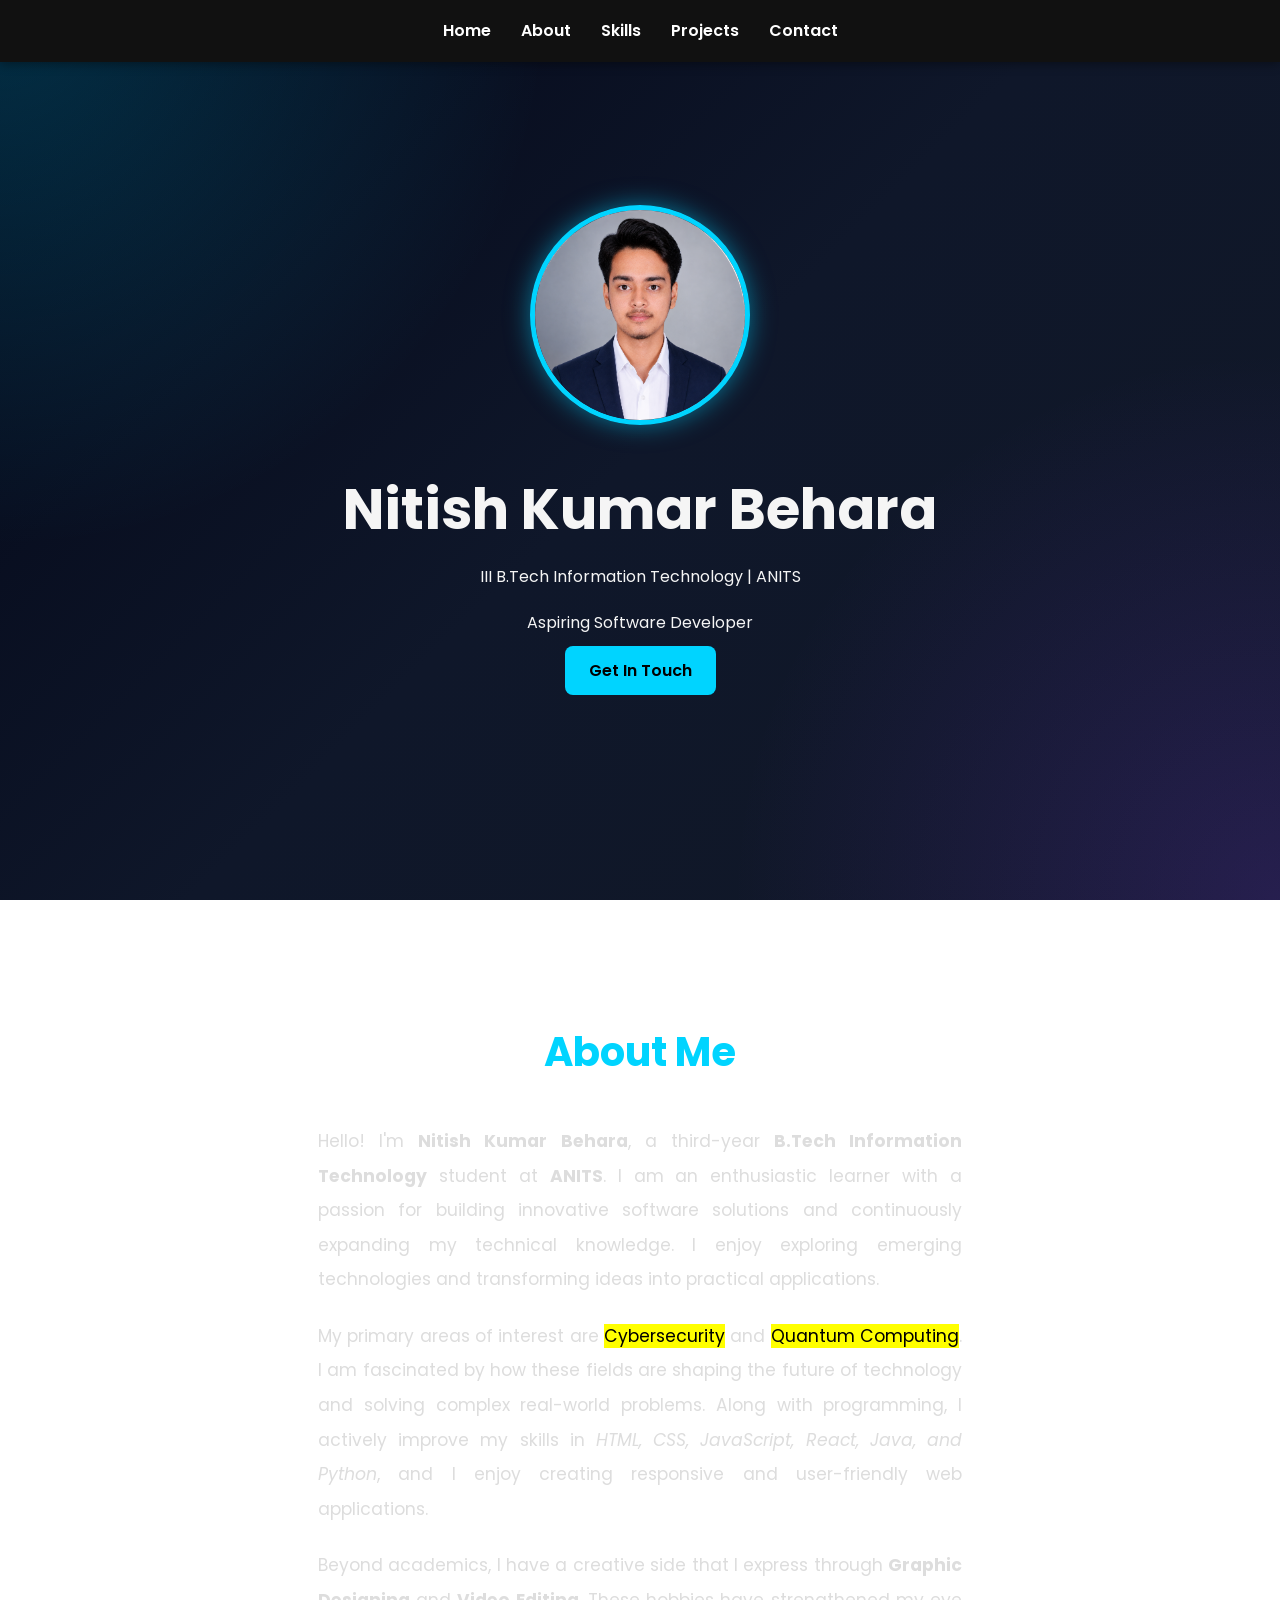
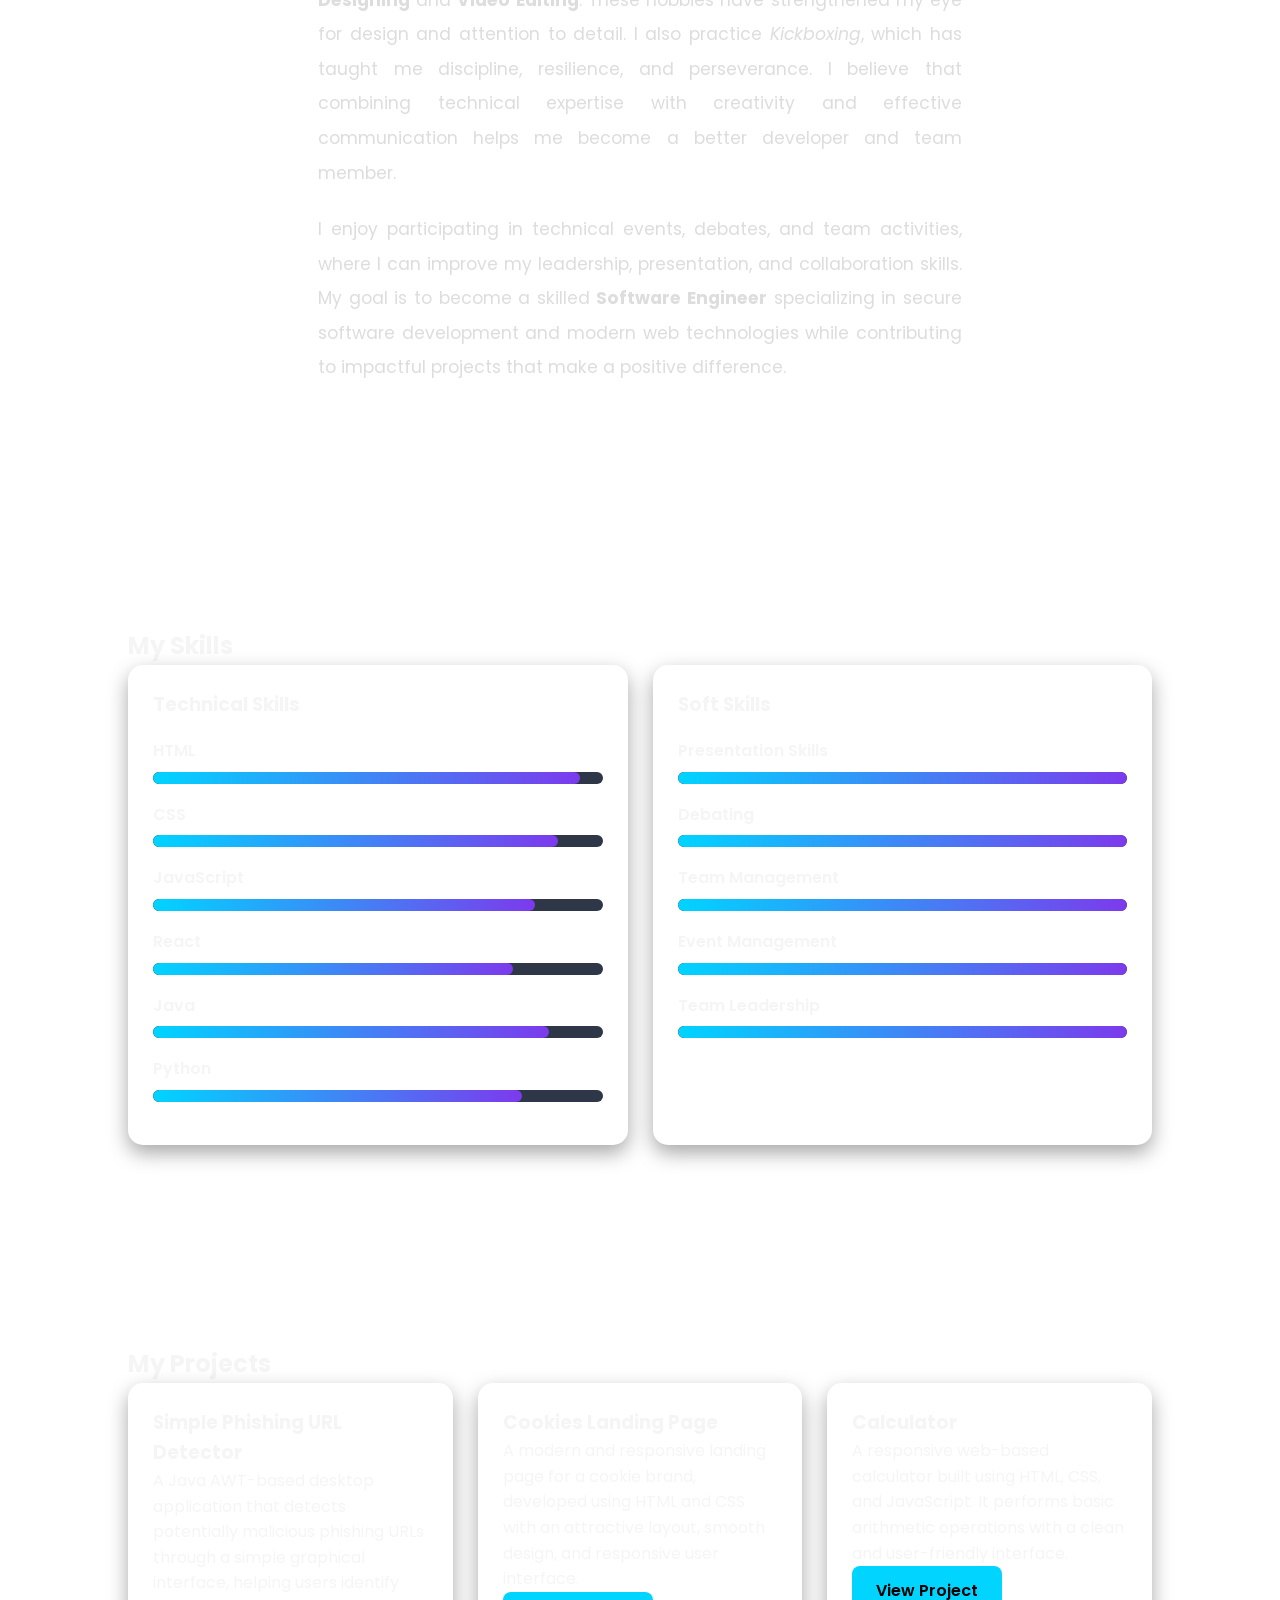
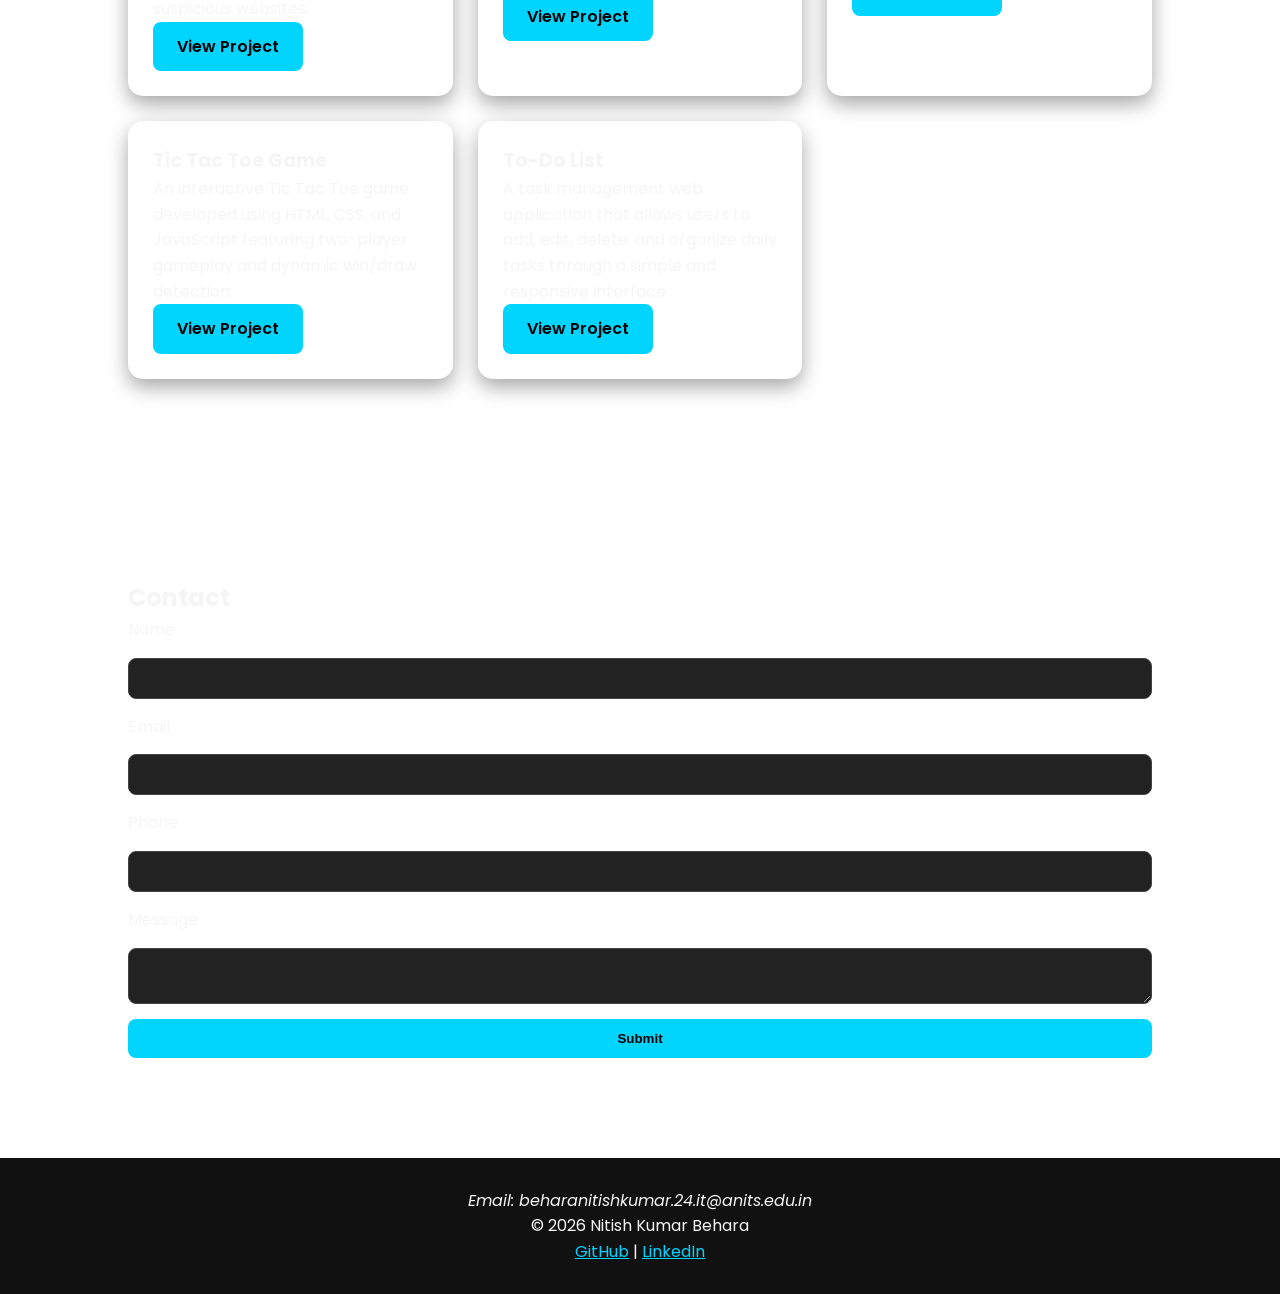
==== index.html @ ce109a44 "Add files via upload" ====
<!DOCTYPE html>
<html lang="en">
<head>
<meta charset="UTF-8"><meta name="viewport" content="width=device-width, initial-scale=1.0">
<title>Nitish Kumar Behara | Portfolio</title>
<link rel="preconnect" href="https://fonts.googleapis.com">
<link href="https://fonts.googleapis.com/css2?family=Poppins:wght@400;600;800&display=swap" rel="stylesheet">
<link rel="stylesheet" href="styles.css">
</head>
<body>
<nav><ul>
<li><a href="#home">Home</a></li><li><a href="#about">About</a></li><li><a href="#skills">Skills</a></li><li><a href="#projects">Projects</a></li><li><a href="#contact">Contact</a></li>
</ul></nav>
<section id="home" class="hero">

    <img src="images/ChatGPT Image Jun 25, 2026, 12_13_11 PM.png" alt="Nitish Kumar Behara" class="profile-img">
    <h1>Nitish Kumar Behara</h1>

    <p>III B.Tech Information Technology | ANITS</p>

    <p class="tagline">Aspiring Software Developer</p>

    <a href="#contact" class="btn">Get In Touch</a>
</section>

<section id="about">
    <h2>About Me</h2>

    <p>
        Hello! I'm <strong>Nitish Kumar Behara</strong>, a third-year
        <strong>B.Tech Information Technology</strong> student at
        <strong>ANITS</strong>. I am an enthusiastic learner with a passion for
        building innovative software solutions and continuously expanding my
        technical knowledge. I enjoy exploring emerging technologies and
        transforming ideas into practical applications.
    </p>

    <p>
        My primary areas of interest are
        <mark>Cybersecurity</mark> and
        <mark>Quantum Computing</mark>. I am fascinated by how these fields are
        shaping the future of technology and solving complex real-world
        problems. Along with programming, I actively improve my skills in
        <em>HTML, CSS, JavaScript, React, Java, and Python</em>, and I enjoy
        creating responsive and user-friendly web applications.
    </p>

    <p>
        Beyond academics, I have a creative side that I express through
        <strong>Graphic Designing</strong> and
        <strong>Video Editing</strong>. These hobbies have strengthened my eye
        for design and attention to detail. I also practice
        <em>Kickboxing</em>, which has taught me discipline, resilience, and
        perseverance. I believe that combining technical expertise with
        creativity and effective communication helps me become a better
        developer and team member.
    </p>

    <p>
        I enjoy participating in technical events, debates, and team
        activities, where I can improve my leadership, presentation, and
        collaboration skills. My goal is to become a skilled
        <strong>Software Engineer</strong> specializing in secure software
        development and modern web technologies while contributing to impactful
        projects that make a positive difference.
    </p>
</section>
<section id="skills">
    <h2>My Skills</h2>

    <div class="grid">

        <!-- Technical Skills -->
        <div class="card">
            <h3>Technical Skills</h3>

            <div class="skill">
                <span>HTML</span>
                <div class="progress">
                    <div class="html"></div>
                </div>
            </div>

            <div class="skill">
                <span>CSS</span>
                <div class="progress">
                    <div class="css"></div>
                </div>
            </div>

            <div class="skill">
                <span>JavaScript</span>
                <div class="progress">
                    <div class="javascript"></div>
                </div>
            </div>

            <div class="skill">
                <span>React</span>
                <div class="progress">
                    <div class="react"></div>
                </div>
            </div>

            <div class="skill">
                <span>Java</span>
                <div class="progress">
                    <div class="java"></div>
                </div>
            </div>

            <div class="skill">
                <span>Python</span>
                <div class="progress">
                    <div class="python"></div>
                </div>
            </div>

        </div>

        <!-- Soft Skills -->
        <div class="card">
            <h3>Soft Skills</h3>

            <div class="skill">
                <span>Presentation Skills</span>
                <div class="progress">
                    <div class="presentation"></div>
                </div>
            </div>

            <div class="skill">
                <span>Debating</span>
                <div class="progress">
                    <div class="debate"></div>
                </div>
            </div>

            <div class="skill">
                <span>Team Management</span>
                <div class="progress">
                    <div class="team"></div>
                </div>
            </div>

            <div class="skill">
                <span>Event Management</span>
                <div class="progress">
                    <div class="event"></div>
                </div>
            </div>

            <div class="skill">
                <span>Team Leadership</span>
                <div class="progress">
                    <div class="leader"></div>
                </div>
            </div>

        </div>

    </div>
</section><section id="projects">
    <h2>My Projects</h2>

    <div class="projects">

        <div class="card">
            <h3>Simple Phishing URL Detector</h3>
            <p>
                A Java AWT-based desktop application that detects potentially
                malicious phishing URLs through a simple graphical interface,
                helping users identify suspicious websites.
            </p>
            <a class="btn" target="_blank"
               href="https://github.com/ishh121/SimplePhishingURLDetectorGUI.git">
               View Project
            </a>
        </div>

        <div class="card">
            <h3>Cookies Landing Page</h3>
            <p>
                A modern and responsive landing page for a cookie brand,
                developed using HTML and CSS with an attractive layout,
                smooth design, and responsive user interface.
            </p>
            <a class="btn" target="_blank"
               href="https://github.com/ishh121/SCT_WD_1.git">
               View Project
            </a>
        </div>

        <div class="card">
            <h3>Calculator</h3>
            <p>
                A responsive web-based calculator built using HTML, CSS,
                and JavaScript. It performs basic arithmetic operations
                with a clean and user-friendly interface.
            </p>
            <a class="btn" target="_blank"
               href="https://github.com/ishh121/SCT_WD_4.git">
               View Project
            </a>
        </div>

        <div class="card">
            <h3>Tic Tac Toe Game</h3>
            <p>
                An interactive Tic Tac Toe game developed using HTML, CSS,
                and JavaScript featuring two-player gameplay and dynamic
                win/draw detection.
            </p>
            <a class="btn" target="_blank"
               href="https://github.com/ishh121/SCT_WD_3.git">
               View Project
            </a>
        </div>

        <div class="card">
            <h3>To-Do List</h3>
            <p>
                A task management web application that allows users to add,
                edit, delete, and organize daily tasks through a simple and
                responsive interface.
            </p>
            <a class="btn" target="_blank"
               href="https://github.com/ishh121/SCT_WD_4.git">
               View Project
            </a>
        </div>

    </div>
</section>
<section id="contact"><h2>Contact</h2>
<form><label>Name</label><input type="text"><label>Email</label><input type="email"><label>Phone</label><input type="tel"><label>Message</label><textarea></textarea><button>Submit</button></form>
</section>
<footer><address>Email: beharanitishkumar.24.it@anits.edu.in</address><p>© 2026 Nitish Kumar Behara</p><a target="_blank" href="https://github.com/ishh121">GitHub</a> | <a target="_blank" href="https://www.linkedin.com/in/nitish-kumar-behara">LinkedIn</a></footer>
</body></html>
---- styles.css ----
:root{
    --bg:#0b0b0b;
    --card:#171717;
    --text:#f5f5f5;
    --accent:#00d4ff;
    --accent2:#7c3aed;
}

/* Global */
*{
    margin:0;
    padding:0;
    box-sizing:border-box;
    scroll-behavior:smooth;
}

body{
    font-family:'Poppins',sans-serif;
    color:var(--text);
    line-height:1.6;
    overflow-x:hidden;

    background:
    radial-gradient(circle at top left, rgba(0,212,255,0.20), transparent 35%),
    radial-gradient(circle at bottom right, rgba(124,58,237,0.20), transparent 35%),
    linear-gradient(135deg, #020617, #0f172a, #111827);

    background-size:cover;
    background-attachment:fixed;
}
/* Navbar */

nav{
    position:fixed;
    top:0;
    left:0;
    width:100%;
    background:#111;
    padding:18px 0;
    z-index:1000;
    box-shadow:0 2px 10px rgba(0,0,0,.4);
}

nav ul{
    display:flex;
    justify-content:center;
    list-style:none;
    gap:30px;
}

nav a{
    color:#fff;
    text-decoration:none;
    font-weight:600;
    transition:.3s;
}

nav a:hover{
    color:var(--accent);
}

/* All Sections */

section{
    padding:100px 10%;
}

/* Hero Section */

.hero{
    min-height:100vh;
    display:flex;
    flex-direction:column;
    justify-content:center;
    align-items:center;
    text-align:center;
}

.hero h1{
    font-size:3.5rem;
    margin-top:20px;
}

.hero p{
    margin:10px 0;
}

/* Profile Image */

.profile-img{
    width:220px;
    height:220px;
    border-radius:50%;
    object-fit:cover;
    border:5px solid var(--accent);
    box-shadow:0 0 25px rgba(0,212,255,.5);
    transition:.3s;
    margin-bottom:20px;
}

.profile-img:hover{
    transform:scale(1.05);
    box-shadow:0 0 40px rgba(0,212,255,.8);
}

/* Buttons */

.btn,
button{
    display:inline-block;
    background:var(--accent);
    color:#000;
    padding:12px 24px;
    border:none;
    border-radius:8px;
    text-decoration:none;
    cursor:pointer;
    transition:.3s;
    font-weight:600;
}

.btn:hover,
button:hover{
    transform:translateY(-5px);
    box-shadow:0 10px 20px rgba(0,212,255,.4);
}

/* Grid */

.grid,
.projects{
    display:grid;
    grid-template-columns:repeat(auto-fit,minmax(280px,1fr));
    gap:25px;
}

/* Cards */

.card{
    background:rgba(255,255,255,.05);
    padding:25px;
    border-radius:15px;
    box-shadow:0 8px 20px rgba(0,0,0,.35);
    transition:.3s;
}

.card:hover{
    transform:translateY(-8px);
}

/* Skill Bars */

.skill{
    margin:18px 0;
}

.skill span{
    display:block;
    margin-bottom:8px;
    font-weight:600;
}

.progress{
    width:100%;
    height:12px;
    background:#2d3748;
    border-radius:20px;
    overflow:hidden;
}

.progress div{
    height:100%;
    border-radius:20px;
    background:linear-gradient(90deg,#00d4ff,#7c3aed);
    animation:fillBar 2s forwards;
}

.html{width:95%;}
.css{width:90%;}
.javascript{width:85%;}
.react{width:80%;}
.java{width:88%;}
.python{width:82%;}

@keyframes fillBar{
    from{
        width:0;
    }
}

/* Contact */

form{
    display:flex;
    flex-direction:column;
    gap:15px;
}

input,
textarea{
    padding:12px;
    border-radius:8px;
    border:1px solid #444;
    background:#222;
    color:#fff;
}

input:focus,
textarea:focus{
    outline:none;
    border-color:var(--accent);
    box-shadow:0 0 10px rgba(0,212,255,.4);
}

/* Footer */

footer{
    text-align:center;
    padding:30px;
    background:#111;
}

footer a{
    color:var(--accent);
}

/* Mobile */

@media(max-width:768px){

    nav ul{
        flex-direction:column;
        align-items:center;
        gap:15px;
    }

    .hero h1{
        font-size:2.4rem;
    }

    .profile-img{
        width:170px;
        height:170px;
    }

}
#about{
    max-width:900px;
    margin:0 auto;
    padding:120px 10%;
}

#about h2{
    text-align:center;
    font-size:2.5rem;
    margin-bottom:40px;
    color:var(--accent);
}

#about p{
    font-size:1.08rem;
    text-align:justify;
    line-height:2;
    margin-bottom:22px;
    color:#ddd;
}
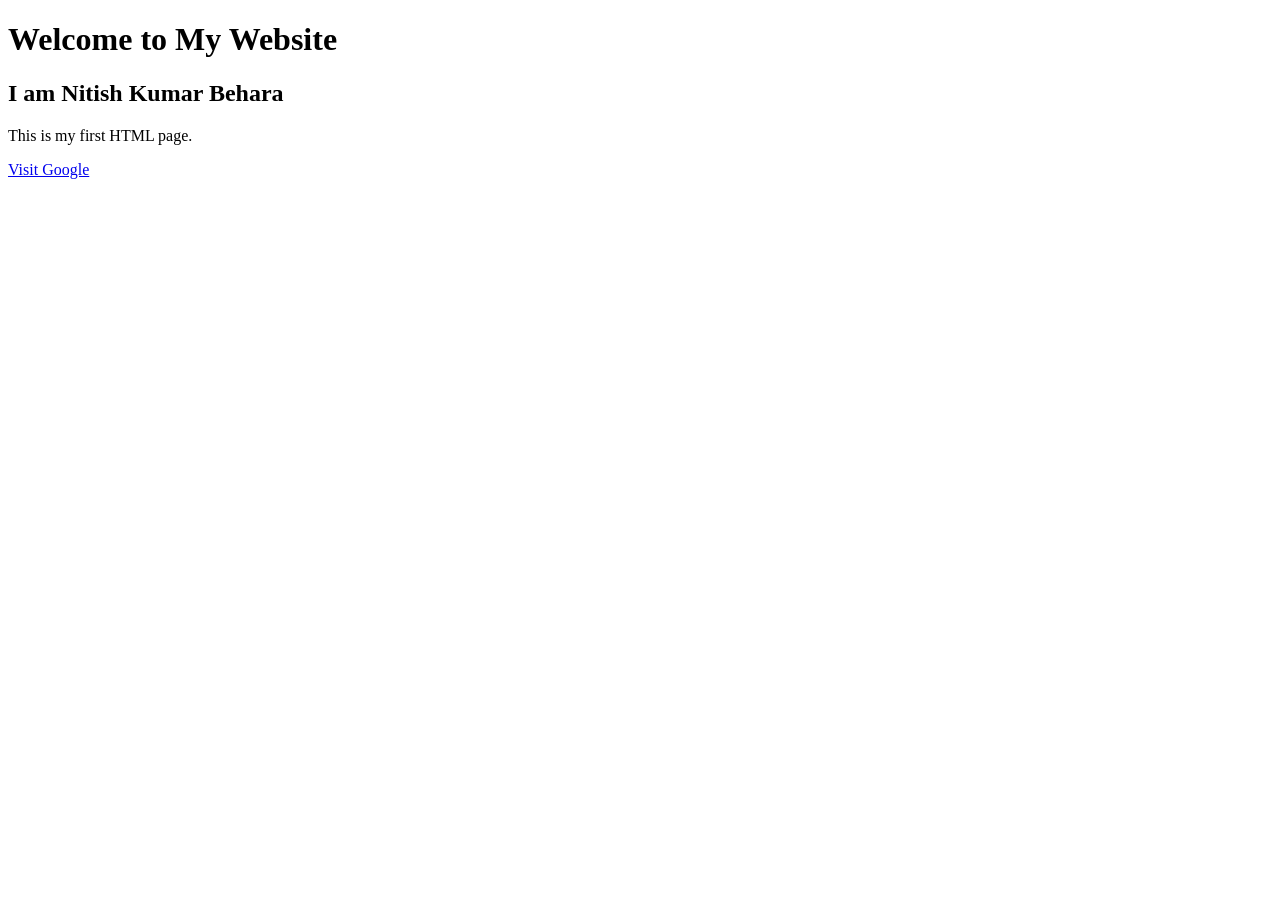
==== commit 51ca1a44: "Add files via upload" ====
--- a/index.html
+++ b/index.html
@@ -1,239 +1,15 @@
-<!DOCTYPE html>
-<html lang="en">
-<head>
-<meta charset="UTF-8"><meta name="viewport" content="width=device-width, initial-scale=1.0">
-<title>Nitish Kumar Behara | Portfolio</title>
-<link rel="preconnect" href="https://fonts.googleapis.com">
-<link href="https://fonts.googleapis.com/css2?family=Poppins:wght@400;600;800&display=swap" rel="stylesheet">
-<link rel="stylesheet" href="styles.css">
-</head>
-<body>
-<nav><ul>
-<li><a href="#home">Home</a></li><li><a href="#about">About</a></li><li><a href="#skills">Skills</a></li><li><a href="#projects">Projects</a></li><li><a href="#contact">Contact</a></li>
-</ul></nav>
-<section id="home" class="hero">
-
-    <img src="images/ChatGPT Image Jun 25, 2026, 12_13_11 PM.png" alt="Nitish Kumar Behara" class="profile-img">
-    <h1>Nitish Kumar Behara</h1>
-
-    <p>III B.Tech Information Technology | ANITS</p>
-
-    <p class="tagline">Aspiring Software Developer</p>
-
-    <a href="#contact" class="btn">Get In Touch</a>
-</section>
-
-<section id="about">
-    <h2>About Me</h2>
-
-    <p>
-        Hello! I'm <strong>Nitish Kumar Behara</strong>, a third-year
-        <strong>B.Tech Information Technology</strong> student at
-        <strong>ANITS</strong>. I am an enthusiastic learner with a passion for
-        building innovative software solutions and continuously expanding my
-        technical knowledge. I enjoy exploring emerging technologies and
-        transforming ideas into practical applications.
-    </p>
-
-    <p>
-        My primary areas of interest are
-        <mark>Cybersecurity</mark> and
-        <mark>Quantum Computing</mark>. I am fascinated by how these fields are
-        shaping the future of technology and solving complex real-world
-        problems. Along with programming, I actively improve my skills in
-        <em>HTML, CSS, JavaScript, React, Java, and Python</em>, and I enjoy
-        creating responsive and user-friendly web applications.
-    </p>
-
-    <p>
-        Beyond academics, I have a creative side that I express through
-        <strong>Graphic Designing</strong> and
-        <strong>Video Editing</strong>. These hobbies have strengthened my eye
-        for design and attention to detail. I also practice
-        <em>Kickboxing</em>, which has taught me discipline, resilience, and
-        perseverance. I believe that combining technical expertise with
-        creativity and effective communication helps me become a better
-        developer and team member.
-    </p>
-
-    <p>
-        I enjoy participating in technical events, debates, and team
-        activities, where I can improve my leadership, presentation, and
-        collaboration skills. My goal is to become a skilled
-        <strong>Software Engineer</strong> specializing in secure software
-        development and modern web technologies while contributing to impactful
-        projects that make a positive difference.
-    </p>
-</section>
-<section id="skills">
-    <h2>My Skills</h2>
-
-    <div class="grid">
-
-        <!-- Technical Skills -->
-        <div class="card">
-            <h3>Technical Skills</h3>
-
-            <div class="skill">
-                <span>HTML</span>
-                <div class="progress">
-                    <div class="html"></div>
-                </div>
-            </div>
-
-            <div class="skill">
-                <span>CSS</span>
-                <div class="progress">
-                    <div class="css"></div>
-                </div>
-            </div>
-
-            <div class="skill">
-                <span>JavaScript</span>
-                <div class="progress">
-                    <div class="javascript"></div>
-                </div>
-            </div>
-
-            <div class="skill">
-                <span>React</span>
-                <div class="progress">
-                    <div class="react"></div>
-                </div>
-            </div>
-
-            <div class="skill">
-                <span>Java</span>
-                <div class="progress">
-                    <div class="java"></div>
-                </div>
-            </div>
-
-            <div class="skill">
-                <span>Python</span>
-                <div class="progress">
-                    <div class="python"></div>
-                </div>
-            </div>
-
-        </div>
-
-        <!-- Soft Skills -->
-        <div class="card">
-            <h3>Soft Skills</h3>
-
-            <div class="skill">
-                <span>Presentation Skills</span>
-                <div class="progress">
-                    <div class="presentation"></div>
-                </div>
-            </div>
-
-            <div class="skill">
-                <span>Debating</span>
-                <div class="progress">
-                    <div class="debate"></div>
-                </div>
-            </div>
-
-            <div class="skill">
-                <span>Team Management</span>
-                <div class="progress">
-                    <div class="team"></div>
-                </div>
-            </div>
-
-            <div class="skill">
-                <span>Event Management</span>
-                <div class="progress">
-                    <div class="event"></div>
-                </div>
-            </div>
-
-            <div class="skill">
-                <span>Team Leadership</span>
-                <div class="progress">
-                    <div class="leader"></div>
-                </div>
-            </div>
-
-        </div>
-
-    </div>
-</section><section id="projects">
-    <h2>My Projects</h2>
-
-    <div class="projects">
-
-        <div class="card">
-            <h3>Simple Phishing URL Detector</h3>
-            <p>
-                A Java AWT-based desktop application that detects potentially
-                malicious phishing URLs through a simple graphical interface,
-                helping users identify suspicious websites.
-            </p>
-            <a class="btn" target="_blank"
-               href="https://github.com/ishh121/SimplePhishingURLDetectorGUI.git">
-               View Project
-            </a>
-        </div>
-
-        <div class="card">
-            <h3>Cookies Landing Page</h3>
-            <p>
-                A modern and responsive landing page for a cookie brand,
-                developed using HTML and CSS with an attractive layout,
-                smooth design, and responsive user interface.
-            </p>
-            <a class="btn" target="_blank"
-               href="https://github.com/ishh121/SCT_WD_1.git">
-               View Project
-            </a>
-        </div>
-
-        <div class="card">
-            <h3>Calculator</h3>
-            <p>
-                A responsive web-based calculator built using HTML, CSS,
-                and JavaScript. It performs basic arithmetic operations
-                with a clean and user-friendly interface.
-            </p>
-            <a class="btn" target="_blank"
-               href="https://github.com/ishh121/SCT_WD_4.git">
-               View Project
-            </a>
-        </div>
-
-        <div class="card">
-            <h3>Tic Tac Toe Game</h3>
-            <p>
-                An interactive Tic Tac Toe game developed using HTML, CSS,
-                and JavaScript featuring two-player gameplay and dynamic
-                win/draw detection.
-            </p>
-            <a class="btn" target="_blank"
-               href="https://github.com/ishh121/SCT_WD_3.git">
-               View Project
-            </a>
-        </div>
-
-        <div class="card">
-            <h3>To-Do List</h3>
-            <p>
-                A task management web application that allows users to add,
-                edit, delete, and organize daily tasks through a simple and
-                responsive interface.
-            </p>
-            <a class="btn" target="_blank"
-               href="https://github.com/ishh121/SCT_WD_4.git">
-               View Project
-            </a>
-        </div>
-
-    </div>
-</section>
-<section id="contact"><h2>Contact</h2>
-<form><label>Name</label><input type="text"><label>Email</label><input type="email"><label>Phone</label><input type="tel"><label>Message</label><textarea></textarea><button>Submit</button></form>
-</section>
-<footer><address>Email: beharanitishkumar.24.it@anits.edu.in</address><p>© 2026 Nitish Kumar Behara</p><a target="_blank" href="https://github.com/ishh121">GitHub</a> | <a target="_blank" href="https://www.linkedin.com/in/nitish-kumar-behara">LinkedIn</a></footer>
-</body></html>+<!DOCTYPE html>
+<html lang="en">
+<head>
+    <meta charset="UTF-8">
+    <meta name="viewport" content="width=device-width, initial-scale=1.0">
+    <title>My First Web Page</title>
+</head>
+<body>
+    <!-- This is a comment in HTML -->
+    <h1>Welcome to My Website</h1>
+    <h2>I am Nitish Kumar Behara </h2>
+    <p>This is my first HTML page.</p>
+    <a href="https://www.google.com">Visit Google</a>
+</body>
+</html>
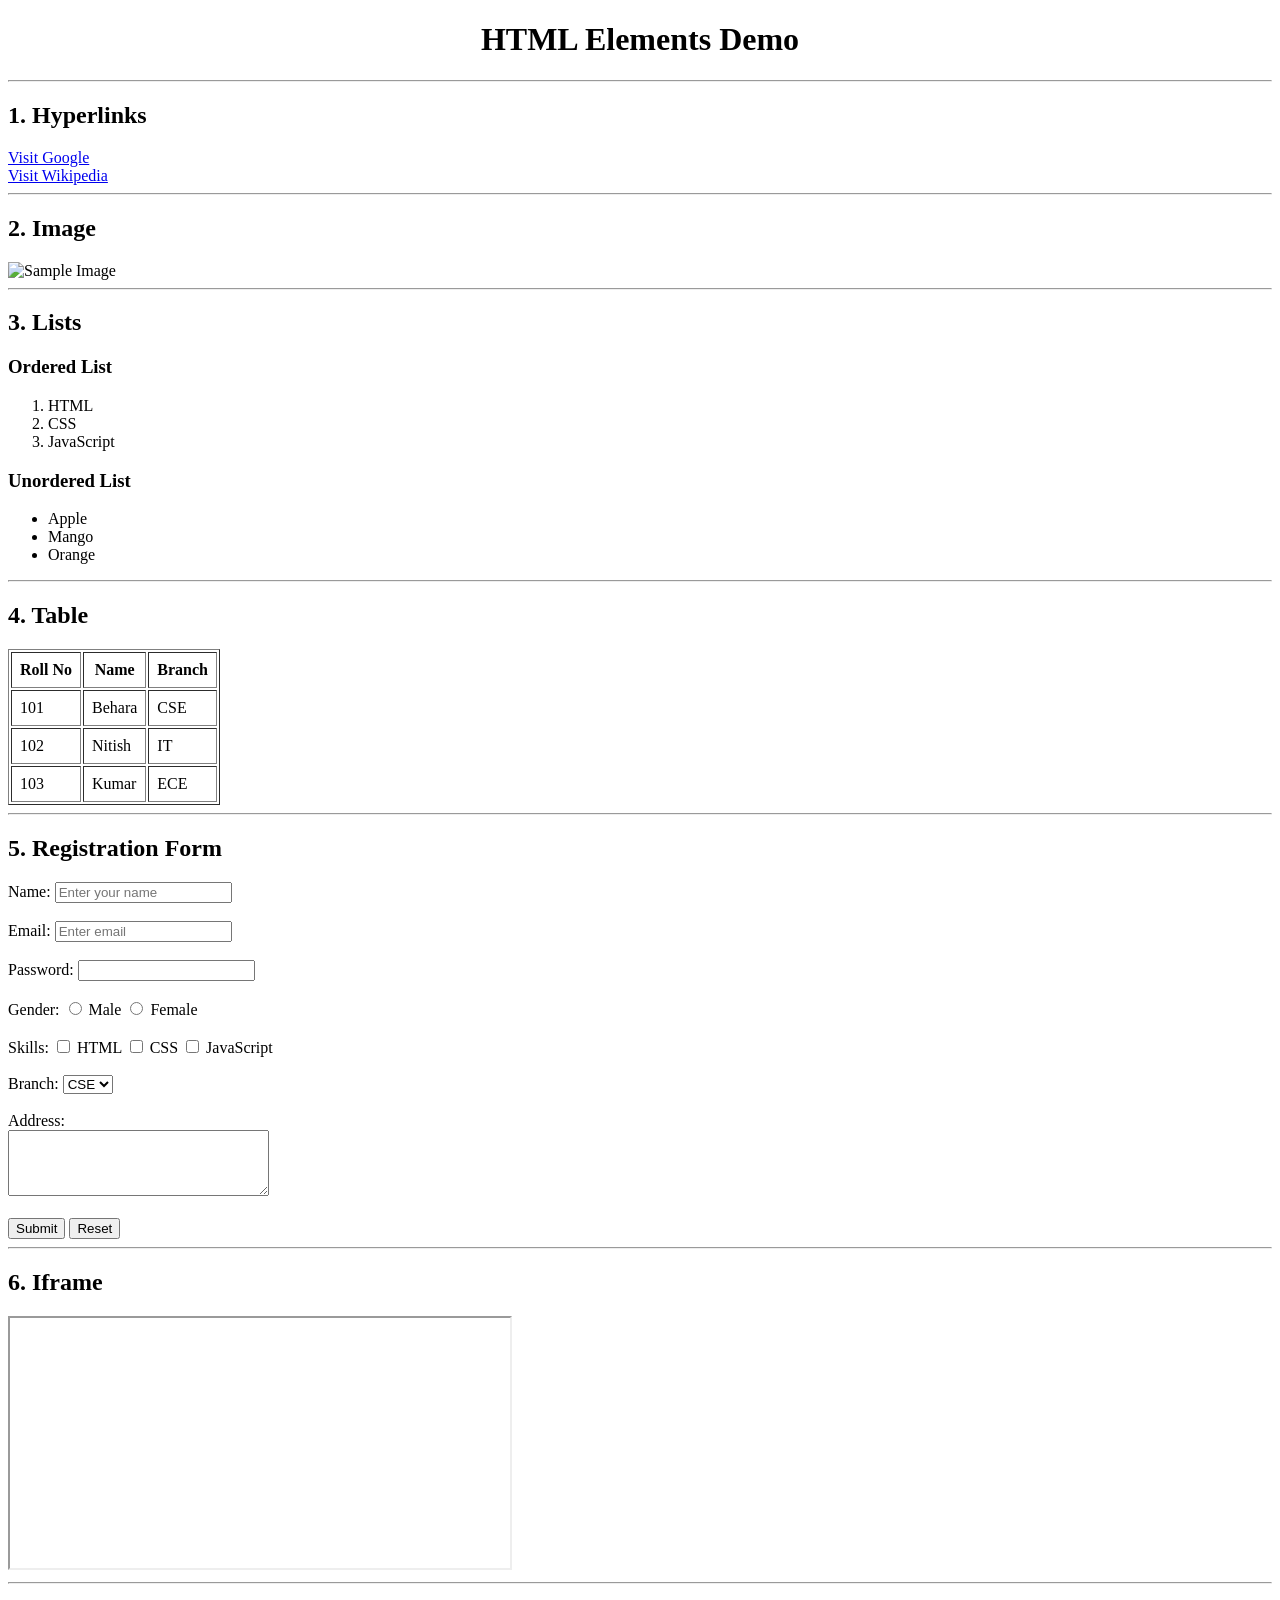
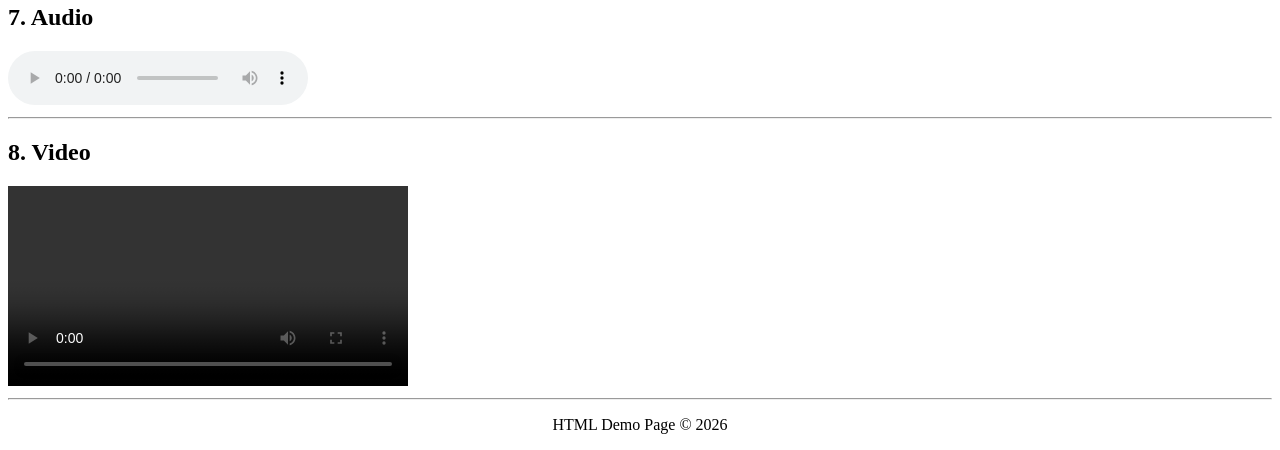
==== commit efc69a73: "Add files via upload" ====
--- a/index.html
+++ b/index.html
@@ -1,15 +1,168 @@
 <!DOCTYPE html>
-<html lang="en">
+<html>
 <head>
-    <meta charset="UTF-8">
-    <meta name="viewport" content="width=device-width, initial-scale=1.0">
-    <title>My First Web Page</title>
+    <title>HTML Demo Page</title>
 </head>
+
 <body>
-    <!-- This is a comment in HTML -->
-    <h1>Welcome to My Website</h1>
-    <h2>I am Nitish Kumar Behara </h2>
-    <p>This is my first HTML page.</p>
-    <a href="https://www.google.com">Visit Google</a>
+
+    <h1 align="center">HTML Elements Demo</h1>
+
+    <hr>
+
+    <!-- Links -->
+    <h2>1. Hyperlinks</h2>
+    <a href="https://www.google.com" target="_blank">Visit Google</a><br>
+    <a href="https://www.wikipedia.org" target="_blank">Visit Wikipedia</a>
+
+    <hr>
+
+    <!-- Image -->
+    <h2>2. Image</h2>
+    <img src="https://via.placeholder.com/250"
+         alt="Sample Image"
+         width="250"
+         height="150">
+
+    <hr>
+
+    <!-- Lists -->
+    <h2>3. Lists</h2>
+
+    <h3>Ordered List</h3>
+    <ol>
+        <li>HTML</li>
+        <li>CSS</li>
+        <li>JavaScript</li>
+    </ol>
+
+    <h3>Unordered List</h3>
+    <ul>
+        <li>Apple</li>
+        <li>Mango</li>
+        <li>Orange</li>
+    </ul>
+
+    <hr>
+
+    <!-- Table -->
+    <h2>4. Table</h2>
+
+    <table border="1" cellpadding="8">
+        <tr>
+            <th>Roll No</th>
+            <th>Name</th>
+            <th>Branch</th>
+        </tr>
+
+        <tr>
+            <td>101</td>
+            <td>Behara</td>
+            <td>CSE</td>
+        </tr>
+
+        <tr>
+            <td>102</td>
+            <td>Nitish</td>
+            <td>IT</td>
+        </tr>
+
+        <tr>
+            <td>103</td>
+            <td>Kumar</td>
+            <td>ECE</td>
+        </tr>
+
+    </table>
+
+    <hr>
+
+    <!-- Form -->
+    <h2>5. Registration Form</h2>
+
+    <form>
+
+        Name:
+        <input type="text" placeholder="Enter your name">
+        <br><br>
+
+        Email:
+        <input type="email" placeholder="Enter email">
+        <br><br>
+
+        Password:
+        <input type="password">
+        <br><br>
+
+        Gender:
+        <input type="radio" name="gender"> Male
+        <input type="radio" name="gender"> Female
+        <br><br>
+
+        Skills:
+        <input type="checkbox"> HTML
+        <input type="checkbox"> CSS
+        <input type="checkbox"> JavaScript
+        <br><br>
+
+        Branch:
+        <select>
+            <option>CSE</option>
+            <option>IT</option>
+            <option>ECE</option>
+        </select>
+
+        <br><br>
+
+        Address:
+        <br>
+        <textarea rows="4" cols="30"></textarea>
+
+        <br><br>
+
+        <input type="submit" value="Submit">
+        <input type="reset" value="Reset">
+
+    </form>
+
+    <hr>
+
+    <!-- Iframe -->
+    <h2>6. Iframe</h2>
+
+    <iframe
+        src="https://www.wikipedia.org"
+        width="500"
+        height="250">
+    </iframe>
+
+    <hr>
+
+    <!-- Audio -->
+    <h2>7. Audio</h2>
+
+    <audio controls>
+        <source src="sample.mp3" type="audio/mpeg">
+        Your browser does not support audio.
+    </audio>
+
+    <hr>
+
+    <!-- Video -->
+    <h2>8. Video</h2>
+
+    <video width="400" controls>
+        <source src="sample.mp4" type="video/mp4">
+        Your browser does not support video.
+    </video>
+
+    <hr>
+
+    <footer>
+        <p align="center">
+            HTML Demo Page &copy; 2026
+        </p>
+    </footer>
+
 </body>
-</html>
+</html>
